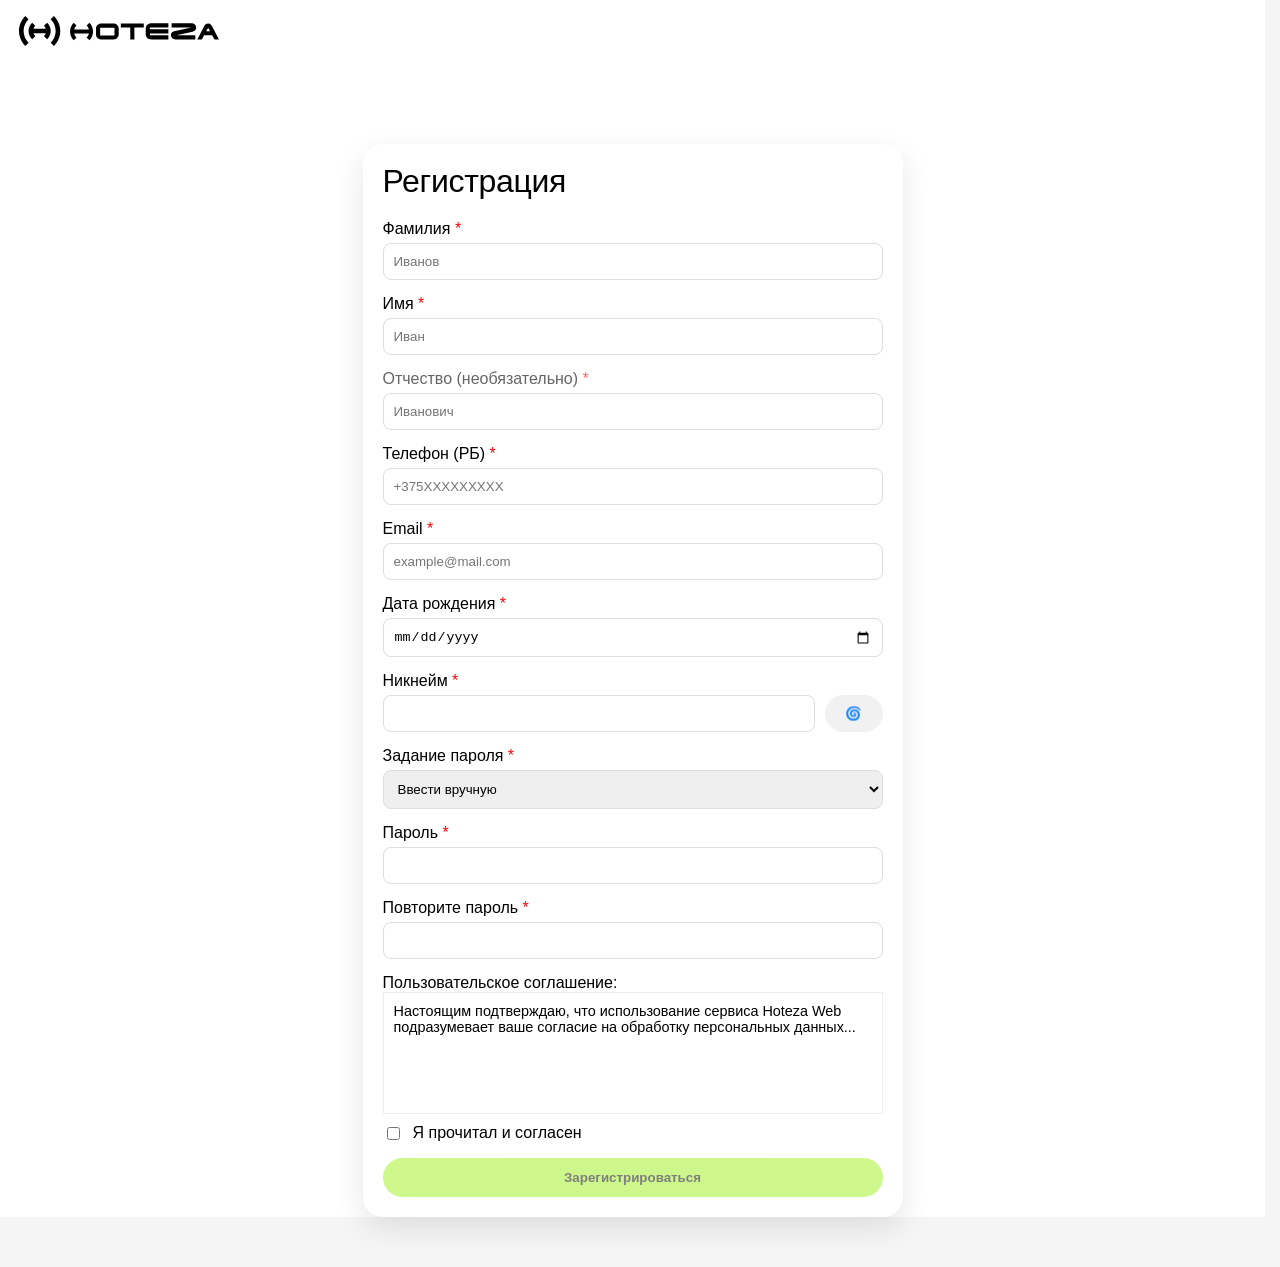
==== auth.html @ e0566fac "feat: add authentication validation" ====
<!DOCTYPE html>
<html lang="ru">
<head>
    <meta charset="UTF-8">
    <title>Вход и Регистрация - HOTELA</title>
    <link rel="stylesheet" href="index3.css">
    <link rel="stylesheet" href="catalog.css">
    <link rel="stylesheet" href="auth.css">
</head>
<body>
    <header class="header">
        <a href="index3.html"><img src="img/Frame.svg" class="logo"></a>
    </header>

    <main class="container">
        <div class="auth-container">
            <h2 class="text-h2" style="font-size: 2rem; margin-bottom: 20px;">Регистрация</h2>
            <form id="regForm">
                <div class="form-group">
                    <label>Фамилия</label>
                    <input type="text" id="lastName" placeholder="Иванов">
                    <div class="error-msg">Введите фамилию</div>
                </div>
                <div class="form-group">
                    <label>Имя</label>
                    <input type="text" id="firstName" placeholder="Иван">
                    <div class="error-msg">Введите имя</div>
                </div>
                <div class="form-group">
                    <label style="opacity:0.6">Отчество (необязательно)</label>
                    <input type="text" id="middleName" placeholder="Иванович">
                </div>

                <div class="form-group">
                    <label>Телефон (РБ)</label>
                    <input type="text" id="phone" placeholder="+375XXXXXXXXX">
                    <div class="error-msg">Формат: +375XXXXXXXXX (9 цифр после кода)</div>
                </div>
                <div class="form-group">
                    <label>Email</label>
                    <input type="email" id="email" placeholder="example@mail.com">
                    <div class="error-msg">Некорректный email</div>
                </div>

                <div class="form-group">
                    <label>Дата рождения</label>
                    <input type="date" id="birthDate">
                    <div class="error-msg">Вам должно быть не менее 16 лет</div>
                </div>

                <div class="form-group">
                    <label>Никнейм</label>
                    <div class="nickname-box">
                        <input type="text" id="nickname" readonly>
                        <button type="button" id="genNickBtn" class="cat-btn">🌀</button>
                    </div>
                    <div class="error-msg" id="nickError">Этот ник уже занят</div>
                </div>

                <div class="form-group">
                    <label>Задание пароля</label>
                    <select id="passMethod">
                        <option value="manual">Ввести вручную</option>
                        <option value="auto">Сгенерировать автоматически</option>
                    </select>
                </div>
                <div id="passwordFields">
                    <div class="form-group">
                        <label>Пароль</label>
                        <input type="password" id="pass1">
                        <div class="error-msg" id="passError">Пароль слишком простой или некорректный</div>
                    </div>
                    <div class="form-group">
                        <label>Повторите пароль</label>
                        <input type="password" id="pass2">
                        <div class="error-msg">Пароли не совпадают</div>
                    </div>
                </div>

                <p>Пользовательское соглашение:</p>
                <div class="agreement-box">
                    Настоящим подтверждаю, что использование сервиса Hoteza Web подразумевает ваше согласие на обработку персональных данных...
                </div>
                <div class="form-group" style="display:flex; gap:10px; align-items:center;">
                    <input type="checkbox" id="agreeCheck" style="width:auto;">
                    <span>Я прочитал и согласен</span>
                </div>

                <button type="submit" id="regBtn" class="btn-reg">Зарегистрироваться</button>
            </form>
        </div>
    </main>

    <script src="bad_passwords.js"></script>
    <script src="auth.js"></script>
</body>
</html>
---- index3.css ----
html {
    font-size: 16px;
    max-width: 85.125rem;
    margin: 0 auto;
    scrollbar-gutter: stable;
}

body {
    margin: 0;
    padding: 0;
    font-family: 'Roboto', Arial, sans-serif;
    background-color: #f5f5f5;
}

p {
    margin: 0;
    padding: 0;
}

.container {
    position: relative;
    width: 100%;
    padding: 0.6rem 1.875rem 0 1.875rem;
    margin: 0 auto;
    background-color: #FFFFFF;
    box-sizing: border-box;
}

.header {
    position: relative;
    width: 100%;
    margin: 0 auto;
    padding: 1rem 1.875rem 0 1.2rem;
    height: 5.3rem;
    background-color: #FFFFFF;
    z-index: 1000;
    display: flex;
    justify-content: space-between;
    box-sizing: border-box;
}

.logo {
    width: 12.5rem;
    height: 1.875rem;
    object-fit: contain;
}

.btn-connect {
    position: absolute;
    right: 3rem;
    top: 0.75rem;
    width: 12.75rem;
    height: 2.4375rem;
    padding: 0;
    background-color: #000000;
    border: none;
    border-radius: 1.875rem;
    color: #FFFFFF;
    font-size: 1rem;
    font-weight: 500;
    display: inline-flex;
    align-items: center;
    justify-content: center;
    cursor: pointer;
    box-sizing: border-box;
}

.btn-connect:hover {
    background-color: #333333;
}

.core-section {
    width: 100%;
    margin: 1rem auto 0 auto;
    padding-left: 2rem;
    padding-bottom: 0.5rem;
    background-image: url('img/hero-photo.png');
    background-size: cover;
    box-sizing: border-box;
}

.core-section__content {
    display: flex;
    flex-direction: column;
}

.hero-text {
    max-width: 40rem;
    padding-left: 0.8rem;
    text-align: left;
}

.hero-text__title {
    font-size: 4.5rem;
    font-weight: 400;
    line-height: 1.03;
    color: #FFFFFF;
    margin: 0;
}

.qr-code {
    display: flex;
    margin-top: 17.5rem;
    gap: 1.5rem;
}

.qr-code__image {
    width: 6.875rem;
    height: 6.875rem;
}

.qr-code__text {
    color: #FFFFFF;
    display: flex;
    flex-direction: column;
    margin-top: -0.3rem;
}

.qr-code__title {
    font-size: 1.6rem;
}

.qr-code__description {
    font-size: 1.3rem;
    line-height: 1.4;
    margin-top: 0.5rem;
}

.qr-code__smile {
    width: 3rem;
    height: 3rem;
    margin-top: -0.3rem;
    margin-left: -0.3rem;
}

.features-section {
    position: relative;
    width: 100%;
    margin-top: 6rem;
    background-color: #FFFFFF;
}

.features-grid {
    width: 100%;
    display: grid;
    gap: 2.5rem;
    grid-auto-rows: 1fr;
}

.features-grid--2-cols {
    grid-template-columns: repeat(2, 1fr);
}

.features-grid--3-cols {
    grid-template-columns: repeat(3, 1fr);
}

.features-card {
    padding: 3.8rem 2.5rem 4rem 2.5rem;
    background-color: #FFFFFF;
    border: 1px solid #E5E5E5;
    border-radius: 1.25rem;
    text-align: center;
    box-sizing: border-box;
    display: flex;
    flex-direction: column;
    align-items: center;
}

.features-card:hover {
    box-shadow: 0 4px 20px rgba(0, 0, 0, 0.1);
}

.features-card__icon {
    width: 5rem;
    height: 5rem;
    margin: 0 0 1rem 0;
    object-fit: contain;
    display: block;
}

.features-card .features-card__title {
    margin: 0 auto 6.6rem auto;
}




.info-banner {
    margin: 6.2rem 0 5rem 0;
    padding: 0.75rem 0 2.75rem 1.8rem;
    background-color: #9EF01A;
    border-radius: 1.25rem;
    box-sizing: border-box;
}

.info-banner__text {
    max-width: 75rem;
    text-align: left;
}



.phones-header {
    display: grid;
    grid-template-columns: 1fr 1fr;
    align-items: center;
    margin-bottom: 4.9rem;
}

.phones-header__title {
    margin: 0;
    max-width: 38rem;
    text-align: left;
}

.phones-header__title h2 {
    margin: 0;
}

.phones-header__subtitle {
    max-width: 30rem;
    padding: 0 0 0 6.2rem;
    text-align: left;
    margin-top: 0.3rem;
}

.phones-header__subtitle p {
    margin: 0;
}

.phones-grid {
    display: grid;
    grid-template-columns: repeat(2, 1fr);
    gap: 3.6rem 3.875rem;
    width: 100%;
}

.phone-card {
    display: flex;
    flex-direction: column;
    align-items: center;
    text-align: center;
    width: 100%;
    margin: 0;
}

.phone-card__image-wrapper {
    width: 100%;
    max-width: 38.75rem;
    height: 29.0625rem;
    background-color: #F1F1F1;
    border-radius: 1.25rem;
    box-sizing: border-box;
    display: flex;
    justify-content: center;
    align-items: center;
    margin: 0;
}

.phone-card__image {
    width: 17.125rem;
    height: 29.0625rem;
    object-fit: contain;
    display: block;
}

.phone-card .phone-card__title {
    margin: 1.3rem 0 1rem 0;
}

.phone-card__text {
    margin: 0;
    max-width: 37rem;
    text-align: center;
}

.phones-info {
    width: 100%;
    max-width: 50rem;
    margin: 25.2rem auto 12.3rem;
    text-align: center;
}

.phones-info__text {
    margin: 0;
    text-align: center;
    display: block;
}

.content-cards-section {
    background-color: #FFFFFF;
}

.content-cards-grid {
    display: grid;
    grid-template-columns: repeat(2, 1fr);
    gap: 3.5rem 3.875rem;
}

.content-card {
    display: flex;
    flex-direction: column;
    align-items: flex-start;
    text-align: left;
    margin-bottom: 0.1rem;
}

.content-card__image-wrapper {
    width: 100%;
    max-width: 38.75rem;
    height: 31rem;
    background-color: #F1F1F1;
    border-radius: 1rem;
    box-sizing: border-box;
    display: flex;
    justify-content: center;
    align-items: center;
    margin: 0;
    overflow: hidden;
}

.content-card__image {
    width: 100%;
    height: 100%;
    object-fit: cover;
    display: block;
}

.content-card .content-card__title {
    margin: 1.1rem 0 0.9rem 0;
    text-align: left;
    max-width: 37rem;
}

.content-card__text {
    max-width: 38rem;
    text-align: left;
}

.admin-section {
    width: 100%;
    height: 45rem;
    margin-bottom: 4.7rem;
    background-color: #F1F1F1;
    border-radius: 1.25rem;
    box-sizing: border-box;
    display: grid;
    grid-template-columns: 1fr 1fr;
}

.admin-texts {
    grid-column: 1;
    margin: 8.5rem 0 0 1.4rem;
}

.admin-section .admin-texts .admin-title {
    margin: 0;
    max-width: 30rem;
    text-align: center;
}

.admin-section .admin-texts .admin-text {
    margin: 4rem 0 0 0;
    max-width: 30rem;
    line-height: 1.4;
    text-align: center;
}

.admin-image {
    grid-column: 2;
    margin: 4.9rem 0 0 0;
    justify-self: end;
}

.admin-image__photo {
    width: 31.25rem;
    height: 37.75rem;
    display: block;
    object-fit: contain;
}

.phones-showcase {
    width: 100%;
    max-width: 80.875rem;
    margin: 4rem auto 3.4rem 0;
    padding-bottom: 1.75rem;
    position: relative;
}

.phones-showcase__background {
    background-color: #F1F1F1;
    border-radius: 1.25rem;
    padding: 0 2rem 0.625rem;
    height: 43rem;
    display: flex;
    justify-content: center;
    align-items: flex-start;
    gap: 3.5rem;
}

.showcase-phone {
    flex-shrink: 0;
}

.showcase-phone--left,
.showcase-phone--right {
    margin-top: 4.6rem;
}

.showcase-phone--center {
    margin-top: 0;
}

.showcase-phone__image {
    width: 21.875rem;
    height: 42.375rem;
    display: block;
    object-fit: contain;
}

.brands-section {
    width: 100%;
    margin-top: 6.8rem;
    margin-bottom: 6.4rem;
    background-color: #FFFFFF;
    align-items: center;
}

.brands-row {
    display: grid;
    grid-template-columns: repeat(5, 1fr);
    align-items: center;
    justify-items: center;
    margin-left: 0.5rem;
    margin-right: 0.5rem;
}

.brands-row--first {
    margin-bottom: 3.5rem;
}

.brand-item {
    display: flex;
    justify-content: center;
    align-items: center;
}

.brand-item__logo {
    height: 6.3rem;
    object-fit: contain;
}

.pricing-section {
    display: flex;
    justify-content: space-between;
    align-items: center;
    padding: 0 1.3rem;
    margin: -1.4rem 0 -3.2rem 0;
    box-sizing: border-box;
    width: 100%;
}

.toggle-list {
    display: flex;
    list-style: none;
    padding: 0;
    margin: 0;
    gap: 2.4rem;
    align-items: center;
}

.toggle-item {
    display: flex;
    flex-direction: column;
    position: relative;
    justify-content: center;
}

.pricing-info {
    max-width: 28rem;
    margin-top: 0.2rem;
    display: flex;
    align-items: center;
}

.active-underline {
    position: absolute;
    bottom: -24px;
    left: 0;
    border: none;
    border-bottom: 2px solid #000;
    margin: 0 -1.2rem;
    width: 130%;
}

.tariffs-section {
    margin-top: 6rem;
    margin-bottom: 5rem;
    width: 100%;
}

.tariffs-grid {
    margin-left: -1.375rem;
    margin-right: -1.375rem;
    display: grid;
    grid-template-columns: repeat(3, 1fr);
    gap: 0.5rem;
    box-sizing: border-box;
}

.tariff-card {
    border-radius: 1.25rem;
    display: flex;
    flex-direction: column;
    width: 100%;
    margin: 0;
}

.tariff-card:hover {
    transform: translateY(-4px);
    box-shadow: 0 8px 30px rgba(0, 0, 0, 0.12);
}

.tariff-card--basic {
    border: 1px solid #F1F1F1;
    background: #FFFFFF;
}

.tariff-card--pro {
    border: 1px solid #F1F1F1;
    background: #F1F1F1;
}

.tariff-card--addons {
    border: 1px solid #F1F1F1;
    background: #000000;
}

.tariff-card__header {
    min-height: 11rem;
    border-bottom: 1px solid rgba(0, 0, 0, 0.1);
}

.tariff-card__header--inverse {
    border-bottom-color: rgba(255, 255, 255, 0.2);
}

.tariff-card__title {
    padding: 0.9rem 0 0 1.8rem;
    font-size: 2.2rem;
    font-weight: 400;
    line-height: 1.3;
    color: #000000;
    margin: 0;
}

.tariff-card__title--inverse {
    color: #707378;
    display: flex;
    justify-content: space-between;
    align-items: center;
    padding: 0.2rem 1.2rem 0 2rem;
}

.tariff-card--addons .tariff-card__title--inverse {
    color: #9EF01A !important;
}

.tariff-card__subtitle {
    padding: 1.5rem 0 0 1.9rem;
    margin: 0;
    font-size: 1.32rem;
    font-weight: 400;
    line-height: 1.4;
    letter-spacing: -0.005em;
    max-width: 23rem;
}

.tariff-card__subtitle--inverse {
    color: #808080;
    margin: -1.5rem 0 0 0;
}

.tariff-card__accent {
    margin: 2rem 0 0 0;
    padding: 0 0 0 2rem;
    letter-spacing: 0.07rem;
    font-size: 1.1rem;
    font-weight: 500;
    line-height: 1.4;
    color: #000000;
}

.tariff-card--basic .tariff-card__list {
    padding: 0.9rem 0 0 2.6rem;
    list-style: none;
    height: 32rem;
}

.tariff-card--pro .tariff-card__list {
    padding: 0 0 0 4rem;
    list-style: none;
}

.tariff-card--addons .tariff-card__list {
    padding: 0.9rem 0 0 2.7rem;
    list-style: none;
    color: #808080;
}

.tariff-card--basic .tariff-card__item {
    padding: 0 0 0.35rem 1.4rem;
    max-width: 17rem;
    font-size: 1.32rem;
    font-weight: 400;
    line-height: 1.4;
    color: #808080;
}

.tariff-card--pro .tariff-card__item {
    font-size: 1.25rem;
    font-weight: 400;
    line-height: 1.4;
    min-width: 23rem;
    padding: 0 0 0.4rem 0;
}

.tariff-card--addons .tariff-card__item {
    padding: 0 0 0.3rem 1.6rem;
    font-size: 1.25rem;
    font-weight: 400;
    line-height: 1.5;
    color: #808080;
    max-width: 22rem;
}

.tariff-card__footer {
    padding: 0 0 3rem 1.8rem;
    margin-top: auto;
    display: flex;
    flex-direction: row;
    align-items: flex-start;
    gap: 1.9rem;
}

.tariff-card__price-large {
    display: flex;
}

.tariff-card__price-info {
    display: flex;
    flex-direction: column;
    justify-content: flex-start;
    align-items: flex-start;
    padding-top: 2.4rem;
    gap: 0.5rem;
}

.tariff-card__icon {
    margin-top: 0.8rem;
    margin-right: -0.6rem;
}

.reviews-section {
    width: 100%;
    margin-bottom: 2rem;
}

.reviews-section__header {
    position: relative;
    display: flex;
    justify-content: space-between;
    align-items: flex-start;
}

.reviews-section__title {
    margin: 0;
}

.reviews-section__arrows {
    bottom: 0;
    right: 0;
    display: flex;
    padding: 1.8rem 2.3rem 0 0;
    gap: 4.6rem;
}

.reviews-section__arrow {
    display: inline-block;
    cursor: pointer;
}

.review-card {
    display: flex;
    gap: 3.1rem;
    align-items: flex-start;
    margin-bottom: 3.8rem;
}

.review-card__photo {
    margin: 0;
    padding-top: 1rem;
}

.review-card__image {
    width: 25.5rem;
    height: 29.6rem;
    object-fit: cover;
    border-radius: 1rem;
}

.review-card__content {
    display: flex;
    flex-direction: column;
    gap: 1.5rem;
}

.review-card__text.text-banner {
    max-width: 50rem;
    margin-bottom: 1.4rem;
}

.review-card__author {
    display: flex;
    flex-direction: column;
    gap: 0.5rem;
}

.review-card__name {
    font-size: 1.4rem;
    font-weight: 500;
    line-height: 1.2;
    color: #000000;
    margin: 0;
}

.review-card__position.text-body-gray-30 {
    font-size: 1.2rem;
    line-height: 1.4;
    margin: 0;
}

.reviews-grid-section {
    width: 100%;
    margin: 0 0 5.3rem 0;
}

.reviews-column {
    display: flex;
    flex-direction: column;
    gap: 1.8rem;
    width: 404px;
}

.review-block {
    background-color: #F5F5F5;
    border-radius: 1.25rem;
    padding: 1.9rem 0 0 1.9rem;
    box-sizing: border-box;
}

.review-block__header {
    display: flex;
    margin-bottom: 0.9rem;
    gap: 0.7rem;
}

.review-block__photo {
    margin: 0;
}

.review-block__image {
    object-fit: cover;
}

.review-block__info {
    display: flex;
    flex-direction: column;
    align-items: flex-start;
    text-align: left;
    gap: 0.6rem;
}

.review-block__name {
    font-size: 1.2rem;
    font-weight: 500;
    line-height: 1.3;
    color: #000000;
    margin: 0;
}

.review-block__source {
    height: 1.18rem;
    object-fit: contain;
}

.review-block__text.text-body-30 {
    margin: 0;
    max-width: 21.4rem;
    line-height: 1.45;
}

.review-block--emilly { height: 290px; }
.review-block--margaret { height: 350px; }
.review-block--thomas { height: 230px; }
.review-block--christopher { height: 290px; }
.review-block--clare { height: 290px; }
.review-block--benedict { height: 380px; }

/* Десктоп сетка для reviews-track2 */
@media (min-width: 769px) {
    .reviews-grid-section {
        display: block;
    }

    #reviews-track2 {
        display: flex;
        flex-wrap: wrap;
        gap: 1.8rem 2rem;
        overflow: visible;
    }

    #reviews-track2 .review-block {
        flex: 0 0 calc(33.333% - 1.4rem);
        scroll-snap-align: none;
        width: 100%;
    }

    #reviews2-prev,
    #reviews2-next {
        display: none;
    }
}

.faq-header {
    display: grid;
    grid-template-columns: 1fr 2fr;
    margin-bottom: 2.2rem;
}

.faq-header__title {
    margin: 0;
    max-width: 10rem;
    text-align: left;
}

.faq-header__title h2 {
    margin: 0;
    line-height: 1.1;
}

.faq-header__questions {
    margin-top: -2.2rem;
    padding: 0;
    display: flex;
    flex-direction: column;
}

.faq-question {
    display: flex;
    justify-content: space-between;
    align-items: flex-start;
    padding: 2.8rem 0 0 0;
    border-bottom: 1px solid #E5E5E5;
}

.faq-question:hover {
    opacity: 0.7;
}

.faq-question:last-child {
    border-bottom: none;
}

.faq-question__arrow {
    padding: 1rem 1.8rem 0 0;
}

.faq-question__text {
    margin-bottom: 2rem;
    line-height: 1.4;
}

.footer-cta {
    width: 100%;
    background-color: #9EF01A;
    border-radius: 2rem;
    padding: 0 0 6.2rem 0;
    box-sizing: border-box;
    margin-top: 5.5rem;
}

.footer-cta__content {
    display: flex;
    flex-direction: column;
    align-items: center;
    text-align: center;
}

.footer-cta__icon {
    margin-top: 5rem;
    margin-bottom: 0.6rem;
}

.footer-cta__title {
    font-size: 4.5rem;
    font-weight: 400;
    line-height: 1.05;
    margin: 0 0 3.7rem 0;
    text-align: center;
}

.footer-cta__description.text-body-gray-30 {
    max-width: 45rem;
    margin-bottom: 2.7rem;
    text-align: center;
}

.footer-cta__button {
    padding: 1.2rem 4.7rem;
    background-color: #000000;
    color: #FFFFFF;
    border-radius: 2rem;
    font-size: 1.4rem;
    font-weight: 500;
}

.site-footer__copyright {
    font-size: 1rem;
    font-weight: 400;
    line-height: 1.4;
    color: #808080;
    margin-top: 3.3rem;
    text-align: center;
}

.text-h2 {
    font-size: 3.3rem;
    font-weight: 400;
    line-height: 1.1;
    letter-spacing: -0.02rem;
    color: #000000;
    margin: 0;
}

.text-banner {
    font-size: 2.875rem;
    font-weight: 400;
    line-height: 51px;
    color: #000000;
    margin: 0;
}

.text-body-41 {
    font-size: 2.2rem;
    font-weight: 400;
    line-height: 1.3;
    color: #000000;
    letter-spacing: 0.02rem;
    margin: 0;
}

.text-body-34 {
    font-size: 1.6rem;
    font-weight: 400;
    line-height: 1.3;
    color: #000000;
    letter-spacing: 0.01rem;
    margin: 0;
}

.text-body-30 {
    font-size: 1.3rem;
    font-weight: 400;
    line-height: 1.4;
    color: #000000;
    letter-spacing: 0.01rem;
    margin: 0;
}

.text-body-gray-30 {
    font-size: 1.32rem;
    font-weight: 400;
    line-height: 1.4;
    color: #808080;
    margin: 0;
}

.text-body-27 {
    font-size: 1.7rem;
    font-weight: 400;
    line-height: 1.3;
    margin: 0;
}

.text-body-27--gray {
    font-size: 1.71875rem;
    font-weight: 400;
    line-height: 1.3;
    color: #808080;
    margin: 0;
}

.text-pricing-nav {
    font-size: 1.5rem;
    font-weight: 500;
    line-height: 1.2;
    color: #000;
    cursor: pointer;
    white-space: nowrap;
}

.text-pricing-descr {
    font-size: 1.5rem;
    max-width: 30rem;
    line-height: 1.3;
    color: #000;
    text-align: right;
    margin: 0;
}

.tariff-card__price.text-price-large {
    font-size: 4.5rem;
    font-weight: 400;
    line-height: 1;
    color: #000000;
}

.tariff-card__price-old.text-price-old {
    font-size: 1.35rem;
    font-weight: 400;
    line-height: 1;
    color: #FF6B6B;
}

.tariff-card__price.text-price-large-inverse {
    font-size: 2.8rem;
    font-weight: 400;
    line-height: 1;
    color: #FFFFFF;
}

.tariff-card__period.text-body-gray-30 {
    font-size: 1.2rem;
    font-weight: 400;
    line-height: 1;
    color: #808080;
}

.tariff-card--addons .tariff-card__period {
    color: rgba(255, 255, 255, 0.8);
}
---- catalog.css ----
.catalog-intro {
    text-align: center;
    margin: 4rem 0 3rem;
}

.catalog-grid {
    display: grid;
    grid-template-columns: repeat(auto-fill, minmax(350px, 1fr));
    gap: 2.5rem;
    padding: 1rem 0;
}

.service-card {
    background: #fff;
    border-radius: 1.25rem;
    border: 1px solid #F1F1F1;
    overflow: hidden;
    display: flex;
    flex-direction: column;
    transition: all 0.3s ease;
}

.service-card:hover {
    box-shadow: 0 15px 30px rgba(0,0,0,0.08);
    transform: translateY(-5px);
}

.service-card__image-container {
    position: relative;
    height: 220px;
    overflow: hidden;
}

.service-card__image {
    width: 100%;
    height: 100%;
    object-fit: cover;
    transition: transform 0.5s ease;
}

.service-card:hover .service-card__image {
    transform: scale(1.1);
}

.service-card__badge {
    position: absolute;
    top: 1rem;
    left: 1rem;
    background: #9EF01A;
    padding: 0.4rem 1rem;
    border-radius: 2rem;
    font-size: 0.8rem;
    font-weight: 500;
}

.service-card__content {
    padding: 1.5rem;
    display: flex;
    flex-direction: column;
    flex-grow: 1;
}

.service-card__title {
    margin-bottom: 0.8rem;
}

.service-card__description {
    margin-bottom: 2rem;
    line-height: 1.5;
    flex-grow: 1;
}

.service-card__footer {
    display: flex;
    justify-content: space-between;
    align-items: center;
    padding-top: 1.2rem;
    border-top: 1px solid #F1F1F1;
}

@media (max-width: 480px) {
    .catalog-grid {
        grid-template-columns: 1fr;
        padding: 1rem;
    }
    .service-card__image-container {
        height: 180px;
    }
}





.filter-panel {
    margin: 2rem auto;
    text-align: center;
}

.filter-buttons {
    display: flex;
    flex-wrap: wrap;
    gap: 10px;
    justify-content: center;
}

.filter-buttons button {
    padding: 0.8rem 1.2rem;
    background-color: #F1F1F1;
    border: 1px solid #E5E5E5;
    border-radius: 2rem;
    cursor: pointer;
    font-size: 0.9rem;
    transition: all 0.3s ease;
}

.filter-buttons button:hover {
    background-color: #9EF01A;
    border-color: #9EF01A;
    transform: translateY(-2px);
}

.total-sum-banner {
    background: #000;
    color: #9EF01A;
    padding: 1rem;
    border-radius: 1rem;
    margin-bottom: 2rem;
    font-size: 1.2rem;
}

.filter-buttons button.active {
    background-color: #000;
    color: #9EF01A;
    border-color: #000;
    transform: scale(1.05);
}

.catalog-controls {
    margin-top: 2rem;
    display: flex;
    flex-direction: column;
    gap: 1.5rem;
}

#search-input {
    width: 100%;
    padding: 1.2rem 1.5rem;
    border-radius: 1.5rem;
    border: 1px solid #E5E5E5;
    font-size: 1.1rem;
    outline: none;
    transition: border-color 0.3s;
}

#search-input:focus {
    border-color: #9EF01A;
}

.filters-row {
    display: flex;
    flex-wrap: wrap;
    gap: 1rem;
    align-items: center;
}

#sort-select {
    padding: 0.8rem 1.2rem;
    border-radius: 1rem;
    border: 1px solid #E5E5E5;
    background: #fff;
    cursor: pointer;
}

.category-list {
    display: flex;
    gap: 0.5rem;
    flex-wrap: wrap;
}

.cat-btn {
    padding: 0.6rem 1.2rem;
    border-radius: 2rem;
    border: 1px solid #F1F1F1;
    background: #F1F1F1;
    cursor: pointer;
    transition: all 0.2s;
}

.cat-btn.active {
    background: #9EF01A;
    border-color: #9EF01A;
}

.no-results {
    grid-column: 1 / -1;
    text-align: center;
    padding: 5rem 0;
}

.no-results img {
    width: 100px;
    margin-bottom: 1rem;
    opacity: 0.5;
}
---- auth.css ----
.auth-container {
    max-width: 500px; 
    margin: 50px auto; 
    padding: 20px; 
    background: #fff; 
    border-radius: 20px; 
    box-shadow: 0 10px 30px rgba(0,0,0,0.1); 
}
.form-group {
    margin-bottom: 15px; 
    position: relative; 
}
.form-group label { 
    display: block; 
    margin-bottom: 5px; 
    font-weight: 500; 
}
.form-group label::after { 
    content: " *"; 
    color: red; }
.form-group input, .form-group select { 
    width: 100%; 
    padding: 10px;
    border: 1px solid #ddd; 
    border-radius: 8px; 
    box-sizing: border-box; 
}
.error-msg {
    color: #ff4d4d; 
    font-size: 0.85rem;
    margin-top: 4px; 
    display: none; 
}
.nickname-box {
    display: flex; 
    gap: 10px; align-items: center; 
}
.agreement-box {
    font-size: 0.9rem; 
    border: 1px solid #eee; 
    height: 100px; 
    overflow-y: scroll; 
    padding: 10px; 
    margin-bottom: 10px; 
}
.btn-reg {
    width: 100%; 
    padding: 12px; 
    background: #9EF01A; 
    border: none; 
    border-radius: 30px; 
    cursor: pointer; 
    font-weight: 600;
    opacity: 0.5; 
    pointer-events: none; 
}
.btn-reg.active 
{ 
    opacity: 1; pointer-events: all; 
}
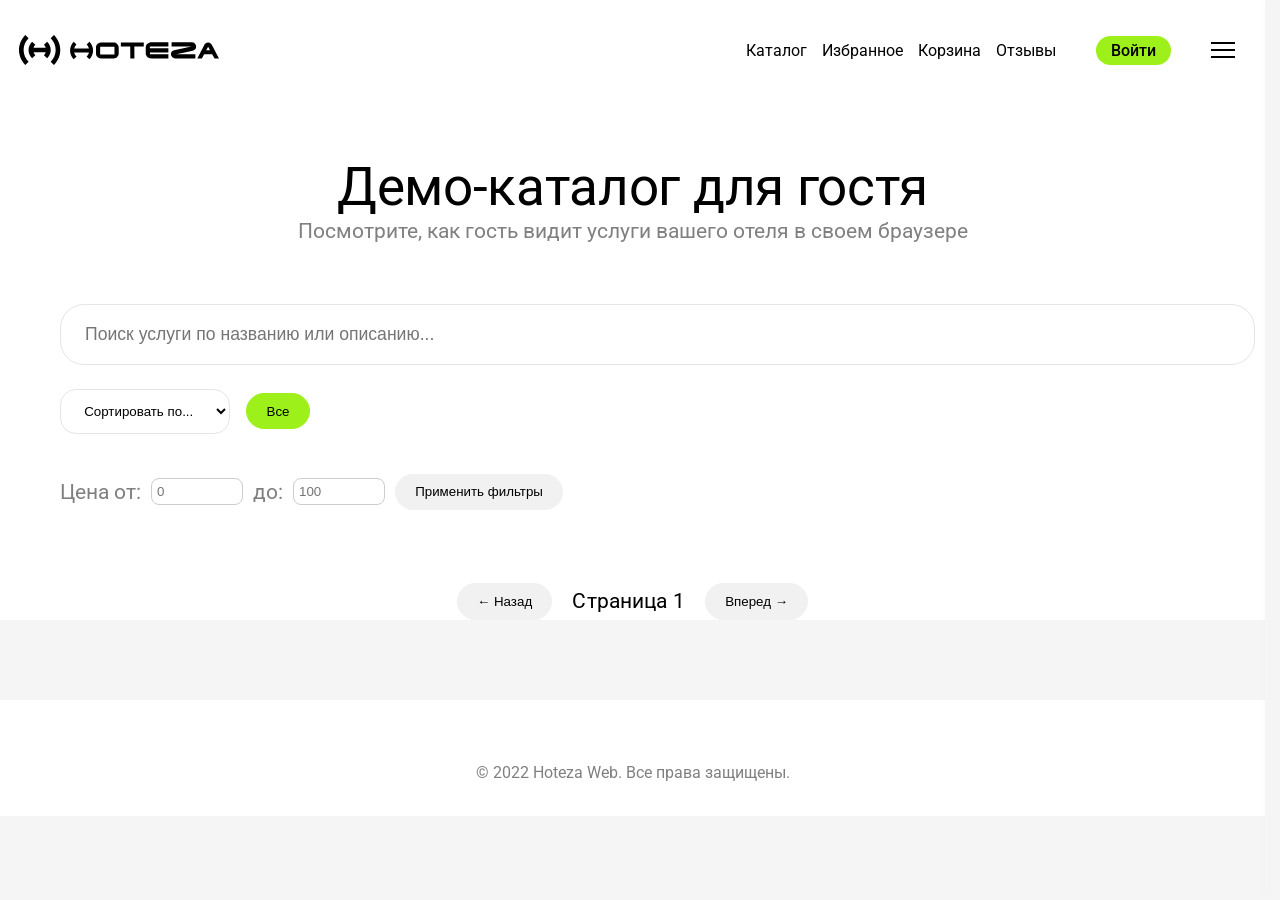
==== commit 25cd0797: "feat: add user sessions and review submission" ====
--- a/auth.html
+++ b/auth.html
@@ -9,88 +9,61 @@
 </head>
 <body>
     <header class="header">
-        <a href="index3.html"><img src="img/Frame.svg" class="logo"></a>
+        <a href="index3.html"><img src="img/Frame.svg" alt="" class="logo"></a>
     </header>
 
     <main class="container">
         <div class="auth-container">
-            <h2 class="text-h2" style="font-size: 2rem; margin-bottom: 20px;">Регистрация</h2>
-            <form id="regForm">
-                <div class="form-group">
-                    <label>Фамилия</label>
-                    <input type="text" id="lastName" placeholder="Иванов">
-                    <div class="error-msg">Введите фамилию</div>
-                </div>
-                <div class="form-group">
-                    <label>Имя</label>
-                    <input type="text" id="firstName" placeholder="Иван">
-                    <div class="error-msg">Введите имя</div>
-                </div>
-                <div class="form-group">
-                    <label style="opacity:0.6">Отчество (необязательно)</label>
-                    <input type="text" id="middleName" placeholder="Иванович">
-                </div>
+            <div style="display: flex; gap: 20px; margin-bottom: 20px;">
+                <button onclick="showTab('login')" class="cat-btn">Вход</button>
+                <button onclick="showTab('register')" class="cat-btn">Регистрация</button>
+            </div>
 
-                <div class="form-group">
-                    <label>Телефон (РБ)</label>
-                    <input type="text" id="phone" placeholder="+375XXXXXXXXX">
-                    <div class="error-msg">Формат: +375XXXXXXXXX (9 цифр после кода)</div>
-                </div>
-                <div class="form-group">
-                    <label>Email</label>
-                    <input type="email" id="email" placeholder="example@mail.com">
-                    <div class="error-msg">Некорректный email</div>
-                </div>
-
-                <div class="form-group">
-                    <label>Дата рождения</label>
-                    <input type="date" id="birthDate">
-                    <div class="error-msg">Вам должно быть не менее 16 лет</div>
-                </div>
-
-                <div class="form-group">
-                    <label>Никнейм</label>
-                    <div class="nickname-box">
-                        <input type="text" id="nickname" readonly>
-                        <button type="button" id="genNickBtn" class="cat-btn">🌀</button>
+            <div id="loginSection">
+                <h1 class="text-h2">Вход</h1>
+                <form id="loginForm">
+                    <div class="form-group">
+                        <label>Email</label>
+                        <input type="email" id="loginEmail" required>
                     </div>
-                    <div class="error-msg" id="nickError">Этот ник уже занят</div>
-                </div>
-
-                <div class="form-group">
-                    <label>Задание пароля</label>
-                    <select id="passMethod">
-                        <option value="manual">Ввести вручную</option>
-                        <option value="auto">Сгенерировать автоматически</option>
-                    </select>
-                </div>
-                <div id="passwordFields">
                     <div class="form-group">
                         <label>Пароль</label>
-                        <input type="password" id="pass1">
-                        <div class="error-msg" id="passError">Пароль слишком простой или некорректный</div>
+                        <input type="password" id="loginPass" required>
                     </div>
+                    <button type="submit" class="btn-reg active">Войти</button>
+                </form>
+            </div>
+
+            <div id="registerSection" style="display: none;">
+                <h1 class="text-h2">Регистрация</h1>
+                <form id="regForm">
+                    <div class="form-group"><label>Фамилия</label><input type="text" id="lastName" required><div class="error-msg">Введите фамилию</div></div>
+                    <div class="form-group"><label>Имя</label><input type="text" id="firstName" required><div class="error-msg">Введите имя</div></div>
+                    <div class="form-group"><label>Отчество</label><input type="text" id="middleName"></div>
+                    <div class="form-group"><label>Телефон (РБ)</label><input type="text" id="phone" placeholder="+375..."><div class="error-msg">Неверный формат</div></div>
+                    <div class="form-group"><label>Email</label><input type="email" id="email" required><div class="error-msg">Неверный email</div></div>
+                    <div class="form-group"><label>Дата рождения</label><input type="date" id="birthDate" required><div class="error-msg">Вам должно быть 16+ лет</div></div>
+                    <div class="form-group"><label>Никнейм</label><div style="display:flex;gap:5px;"><input type="text" id="nickname" readonly><button type="button" id="genNickBtn" class="cat-btn">🌀</button></div></div>
                     <div class="form-group">
-                        <label>Повторите пароль</label>
-                        <input type="password" id="pass2">
-                        <div class="error-msg">Пароли не совпадают</div>
+                        <label>Способ задания пароля</label>
+                        <select id="passMethod"><option value="manual">Вручную</option><option value="auto">Автоматически</option></select>
                     </div>
-                </div>
+                    <div class="form-group"><label>Пароль</label><input type="password" id="pass1"><div class="error-msg">Пароль не подходит</div></div>
+                    <div class="form-group"><label>Повторите пароль</label><input type="password" id="pass2"></div>
+                    <div class="form-group"><input type="checkbox" id="agreeCheck"> Согласен с правилами</div>
+                    <button type="submit" id="regBtn" class="btn-reg">Зарегистрироваться</button>
 
-                <p>Пользовательское соглашение:</p>
-                <div class="agreement-box">
-                    Настоящим подтверждаю, что использование сервиса Hoteza Web подразумевает ваше согласие на обработку персональных данных...
-                </div>
-                <div class="form-group" style="display:flex; gap:10px; align-items:center;">
-                    <input type="checkbox" id="agreeCheck" style="width:auto;">
-                    <span>Я прочитал и согласен</span>
-                </div>
-
-                <button type="submit" id="regBtn" class="btn-reg">Зарегистрироваться</button>
-            </form>
+                </form>
+            </div>
         </div>
     </main>
 
+    <script>
+        function showTab(tab) {
+            document.getElementById('loginSection').style.display = tab === 'login' ? 'block' : 'none';
+            document.getElementById('registerSection').style.display = tab === 'register' ? 'block' : 'none';
+        }
+    </script>    
     <script src="bad_passwords.js"></script>
     <script src="auth.js"></script>
 </body>
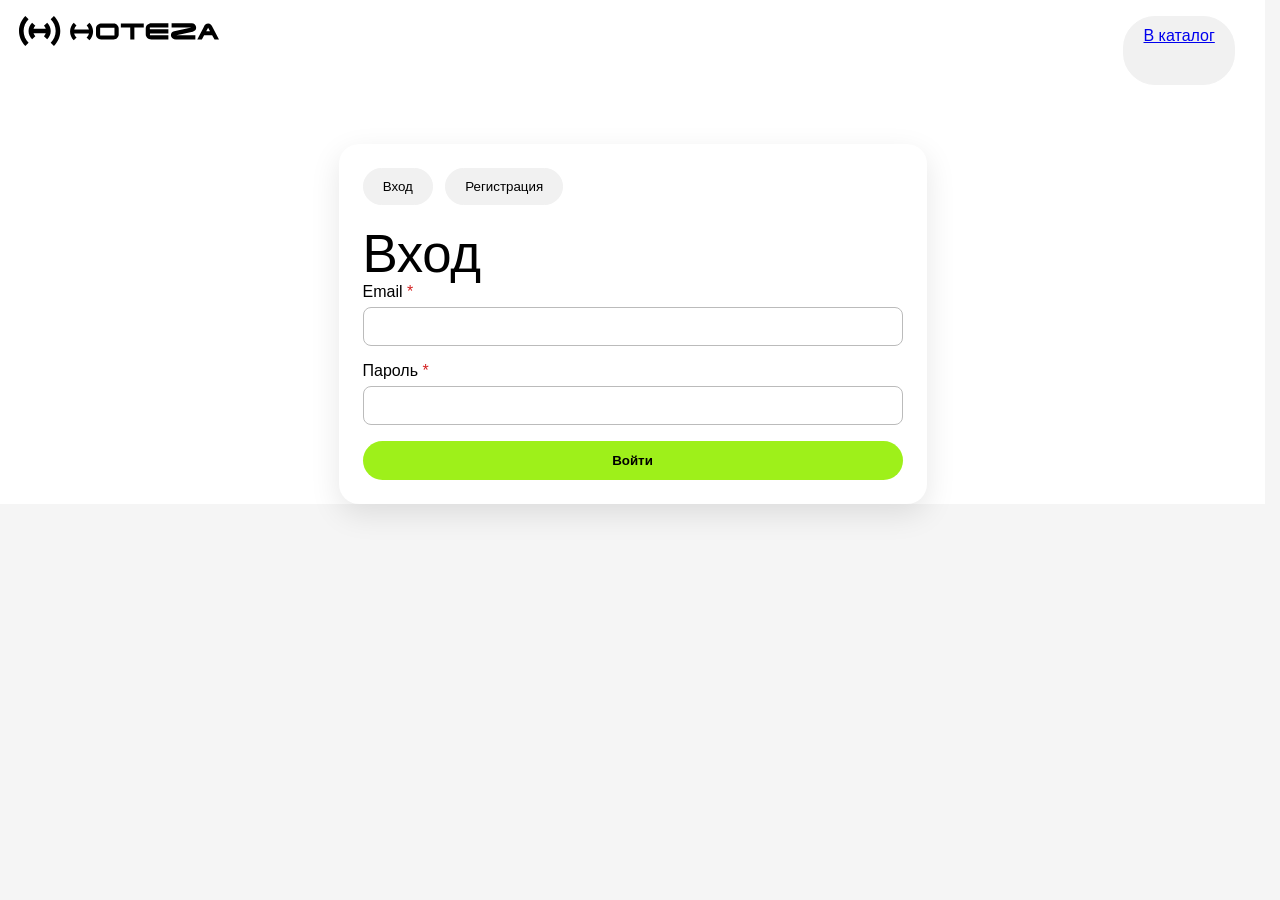
==== commit 10b65a72: "fix: prevent admin review submission" ====
--- a/auth.html
+++ b/auth.html
@@ -2,69 +2,125 @@
 <html lang="ru">
 <head>
     <meta charset="UTF-8">
-    <title>Вход и Регистрация - HOTELA</title>
+    <meta name="viewport" content="width=device-width, initial-scale=1.0">
+    <title>Вход и регистрация - HOTELA</title>
     <link rel="stylesheet" href="index3.css">
     <link rel="stylesheet" href="catalog.css">
     <link rel="stylesheet" href="auth.css">
 </head>
 <body>
     <header class="header">
-        <a href="index3.html"><img src="img/Frame.svg" alt="" class="logo"></a>
+        <a href="index3.html"><img src="img/Frame.svg" alt="Логотип HOTELA" class="logo"></a>
+        <a href="catalog.html" class="cat-btn">В каталог</a>
     </header>
 
     <main class="container">
         <div class="auth-container">
-            <div style="display: flex; gap: 20px; margin-bottom: 20px;">
-                <button onclick="showTab('login')" class="cat-btn">Вход</button>
-                <button onclick="showTab('register')" class="cat-btn">Регистрация</button>
+            <div class="auth-tabs" role="tablist" aria-label="Вход или регистрация">
+                <button type="button" onclick="showTab('login')" class="cat-btn">Вход</button>
+                <button type="button" onclick="showTab('register')" class="cat-btn">Регистрация</button>
             </div>
 
-            <div id="loginSection">
+            <section id="loginSection">
                 <h1 class="text-h2">Вход</h1>
                 <form id="loginForm">
                     <div class="form-group">
-                        <label>Email</label>
-                        <input type="email" id="loginEmail" required>
+                        <label for="loginEmail" class="required-label">Email</label>
+                        <input type="email" id="loginEmail" autocomplete="email" required>
                     </div>
                     <div class="form-group">
-                        <label>Пароль</label>
-                        <input type="password" id="loginPass" required>
+                        <label for="loginPass" class="required-label">Пароль</label>
+                        <input type="password" id="loginPass" autocomplete="current-password" required>
                     </div>
+                    <div id="loginError" class="form-error" role="alert"></div>
                     <button type="submit" class="btn-reg active">Войти</button>
                 </form>
-            </div>
+            </section>
 
-            <div id="registerSection" style="display: none;">
+            <section id="registerSection" hidden>
                 <h1 class="text-h2">Регистрация</h1>
-                <form id="regForm">
-                    <div class="form-group"><label>Фамилия</label><input type="text" id="lastName" required><div class="error-msg">Введите фамилию</div></div>
-                    <div class="form-group"><label>Имя</label><input type="text" id="firstName" required><div class="error-msg">Введите имя</div></div>
-                    <div class="form-group"><label>Отчество</label><input type="text" id="middleName"></div>
-                    <div class="form-group"><label>Телефон (РБ)</label><input type="text" id="phone" placeholder="+375..."><div class="error-msg">Неверный формат</div></div>
-                    <div class="form-group"><label>Email</label><input type="email" id="email" required><div class="error-msg">Неверный email</div></div>
-                    <div class="form-group"><label>Дата рождения</label><input type="date" id="birthDate" required><div class="error-msg">Вам должно быть 16+ лет</div></div>
-                    <div class="form-group"><label>Никнейм</label><div style="display:flex;gap:5px;"><input type="text" id="nickname" readonly><button type="button" id="genNickBtn" class="cat-btn">🌀</button></div></div>
+                <p class="required-note"><span>*</span> Обязательные поля</p>
+                <form id="regForm" novalidate>
                     <div class="form-group">
-                        <label>Способ задания пароля</label>
-                        <select id="passMethod"><option value="manual">Вручную</option><option value="auto">Автоматически</option></select>
+                        <label for="lastName" class="required-label">Фамилия</label>
+                        <input type="text" id="lastName" autocomplete="family-name" required>
+                        <div class="error-msg" data-error-for="lastName"></div>
                     </div>
-                    <div class="form-group"><label>Пароль</label><input type="password" id="pass1"><div class="error-msg">Пароль не подходит</div></div>
-                    <div class="form-group"><label>Повторите пароль</label><input type="password" id="pass2"></div>
-                    <div class="form-group"><input type="checkbox" id="agreeCheck"> Согласен с правилами</div>
-                    <button type="submit" id="regBtn" class="btn-reg">Зарегистрироваться</button>
+                    <div class="form-group">
+                        <label for="firstName" class="required-label">Имя</label>
+                        <input type="text" id="firstName" autocomplete="given-name" required>
+                        <div class="error-msg" data-error-for="firstName"></div>
+                    </div>
+                    <div class="form-group">
+                        <label for="middleName">Отчество</label>
+                        <input type="text" id="middleName" autocomplete="additional-name">
+                        <div class="error-msg" data-error-for="middleName"></div>
+                    </div>
+                    <div class="form-group">
+                        <label for="phone" class="required-label">Телефон РБ</label>
+                        <input type="tel" id="phone" placeholder="+375291234567" autocomplete="tel" required>
+                        <div class="error-msg" data-error-for="phone"></div>
+                    </div>
+                    <div class="form-group">
+                        <label for="email" class="required-label">Email</label>
+                        <input type="email" id="email" autocomplete="email" required>
+                        <div class="error-msg" data-error-for="email"></div>
+                    </div>
+                    <div class="form-group">
+                        <label for="birthDate" class="required-label">Дата рождения</label>
+                        <input type="date" id="birthDate" required>
+                        <div class="error-msg" data-error-for="birthDate"></div>
+                    </div>
+                    <div class="form-group">
+                        <label for="nickname" class="required-label">Никнейм</label>
+                        <div class="nickname-box">
+                            <input type="text" id="nickname" autocomplete="username" readonly required>
+                            <button type="button" id="genNickBtn" class="cat-btn">Сгенерировать</button>
+                        </div>
+                        <small id="nicknameHint">Введите имя и фамилию, затем сгенерируйте никнейм.</small>
+                        <div class="error-msg" data-error-for="nickname"></div>
+                    </div>
+                    <div class="form-group">
+                        <label for="passMethod" class="required-label">Способ задания пароля</label>
+                        <select id="passMethod">
+                            <option value="manual">Самостоятельно</option>
+                            <option value="auto">Автоматически</option>
+                        </select>
+                    </div>
+                    <div class="form-group">
+                        <label for="pass1" class="required-label">Пароль</label>
+                        <input type="password" id="pass1" autocomplete="new-password" required>
+                        <div class="error-msg" data-error-for="pass1"></div>
+                    </div>
+                    <div class="form-group">
+                        <label for="pass2" class="required-label">Повторите пароль</label>
+                        <input type="password" id="pass2" autocomplete="new-password" required>
+                        <div class="error-msg" data-error-for="pass2"></div>
+                    </div>
 
+                    <div class="agreement-box" tabindex="0">
+                        <h2>Соглашение пользователя</h2>
+                        <p>Пользователь подтверждает достоверность регистрационных данных и согласие на их обработку для работы учебного сервиса HOTELA.</p>
+                        <p>Пользователь обязуется не передавать пароль третьим лицам и соблюдать правила использования сервиса.</p>
+                    </div>
+                    <label class="agreement-check">
+                        <input type="checkbox" id="agreeCheck" required>
+                        Я прочитал(а) и принимаю Соглашение пользователя
+                    </label>
+                    <div id="registrationError" class="form-error" role="alert"></div>
+                    <button type="submit" id="regBtn" class="btn-reg" disabled>Зарегистрироваться</button>
                 </form>
-            </div>
+            </section>
         </div>
     </main>
 
     <script>
         function showTab(tab) {
-            document.getElementById('loginSection').style.display = tab === 'login' ? 'block' : 'none';
-            document.getElementById('registerSection').style.display = tab === 'register' ? 'block' : 'none';
+            document.getElementById("loginSection").hidden = tab !== "login";
+            document.getElementById("registerSection").hidden = tab !== "register";
         }
-    </script>    
+    </script>
     <script src="bad_passwords.js"></script>
     <script src="auth.js"></script>
 </body>
-</html>+</html>
--- a/catalog.css
+++ b/catalog.css
@@ -5,7 +5,7 @@
 
 .catalog-grid {
     display: grid;
-    grid-template-columns: repeat(auto-fill, minmax(350px, 1fr));
+    grid-template-columns: repeat(auto-fill, minmax(min(100%, 350px), 1fr));
     gap: 2.5rem;
     padding: 1rem 0;
 }
@@ -202,4 +202,68 @@
     width: 100px;
     margin-bottom: 1rem;
     opacity: 0.5;
-}+}
+
+.page-nav {
+    display: flex;
+    gap: 20px;
+    align-items: center;
+    flex-wrap: wrap;
+}
+
+.page-nav a {
+    color: #000;
+    text-decoration: none;
+}
+
+.auth-link {
+    padding: 5px 15px;
+    background: #9ef01a;
+    border-radius: 20px;
+    font-weight: 500;
+}
+
+.visually-hidden {
+    position: absolute;
+    width: 1px;
+    height: 1px;
+    padding: 0;
+    margin: -1px;
+    overflow: hidden;
+    clip: rect(0, 0, 0, 0);
+    white-space: nowrap;
+    border: 0;
+}
+
+@media (max-width: 800px) {
+    .header {
+        gap: 12px;
+        flex-wrap: wrap;
+        padding-left: 16px;
+        padding-right: 16px;
+    }
+
+    .header > div,
+    .header nav,
+    .page-nav {
+        max-width: 100%;
+        gap: 10px !important;
+        margin-right: 0 !important;
+        flex-wrap: wrap;
+    }
+
+    .container {
+        max-width: 100%;
+        box-sizing: border-box;
+    }
+
+    .catalog-controls,
+    .filter-range {
+        max-width: 100%;
+    }
+
+    .filter-range,
+    #user-status {
+        flex-wrap: wrap;
+    }
+}
--- a/auth.css
+++ b/auth.css
@@ -1,60 +1,128 @@
 .auth-container {
-    max-width: 500px; 
-    margin: 50px auto; 
-    padding: 20px; 
-    background: #fff; 
-    border-radius: 20px; 
-    box-shadow: 0 10px 30px rgba(0,0,0,0.1); 
+    max-width: 540px;
+    margin: 50px auto;
+    padding: 24px;
+    background: #fff;
+    border-radius: 20px;
+    box-shadow: 0 10px 30px rgba(0, 0, 0, 0.1);
 }
+
+.auth-tabs {
+    display: flex;
+    gap: 12px;
+    margin-bottom: 20px;
+}
+
 .form-group {
-    margin-bottom: 15px; 
-    position: relative; 
+    margin-bottom: 16px;
 }
-.form-group label { 
-    display: block; 
-    margin-bottom: 5px; 
-    font-weight: 500; 
+
+.form-group label {
+    display: block;
+    margin-bottom: 6px;
+    font-weight: 500;
 }
-.form-group label::after { 
-    content: " *"; 
-    color: red; }
-.form-group input, .form-group select { 
-    width: 100%; 
-    padding: 10px;
-    border: 1px solid #ddd; 
-    border-radius: 8px; 
-    box-sizing: border-box; 
+
+.required-label::after,
+.required-note span {
+    content: " *";
+    color: #d32020;
 }
-.error-msg {
-    color: #ff4d4d; 
+
+.required-note {
+    color: #666;
+    font-size: 0.9rem;
+}
+
+.form-group input,
+.form-group select {
+    width: 100%;
+    padding: 11px;
+    border: 1px solid #bbb;
+    border-radius: 8px;
+    box-sizing: border-box;
+}
+
+.form-group input.invalid {
+    border-color: #d32020;
+    outline-color: #d32020;
+}
+
+.error-msg,
+.form-error {
+    display: none;
+    color: #d32020;
     font-size: 0.85rem;
-    margin-top: 4px; 
-    display: none; 
+    margin-top: 5px;
 }
+
 .nickname-box {
-    display: flex; 
-    gap: 10px; align-items: center; 
+    display: flex;
+    gap: 8px;
 }
+
+.nickname-box .cat-btn {
+    flex: 0 0 auto;
+}
+
+#nicknameHint {
+    display: block;
+    margin-top: 5px;
+    color: #666;
+}
+
 .agreement-box {
-    font-size: 0.9rem; 
-    border: 1px solid #eee; 
-    height: 100px; 
-    overflow-y: scroll; 
-    padding: 10px; 
-    margin-bottom: 10px; 
+    height: 110px;
+    overflow-y: auto;
+    padding: 12px;
+    margin: 18px 0 10px;
+    border: 1px solid #ddd;
+    border-radius: 8px;
+    background: #fafafa;
 }
+
+.agreement-box h2 {
+    margin-top: 0;
+    font-size: 1rem;
+}
+
+.agreement-check {
+    display: flex;
+    gap: 8px;
+    align-items: flex-start;
+    margin-bottom: 18px;
+}
+
 .btn-reg {
-    width: 100%; 
-    padding: 12px; 
-    background: #9EF01A; 
-    border: none; 
-    border-radius: 30px; 
-    cursor: pointer; 
+    width: 100%;
+    padding: 12px;
+    background: #9ef01a;
+    border: none;
+    border-radius: 30px;
+    cursor: pointer;
     font-weight: 600;
-    opacity: 0.5; 
-    pointer-events: none; 
+    opacity: 0.5;
 }
-.btn-reg.active 
-{ 
-    opacity: 1; pointer-events: all; 
-}+
+.btn-reg:disabled {
+    cursor: not-allowed;
+}
+
+.btn-reg.active {
+    opacity: 1;
+}
+
+[hidden] {
+    display: none !important;
+}
+
+@media (max-width: 600px) {
+    .auth-container {
+        margin: 20px 12px;
+        padding: 18px;
+    }
+
+    .nickname-box {
+        flex-direction: column;
+    }
+}
